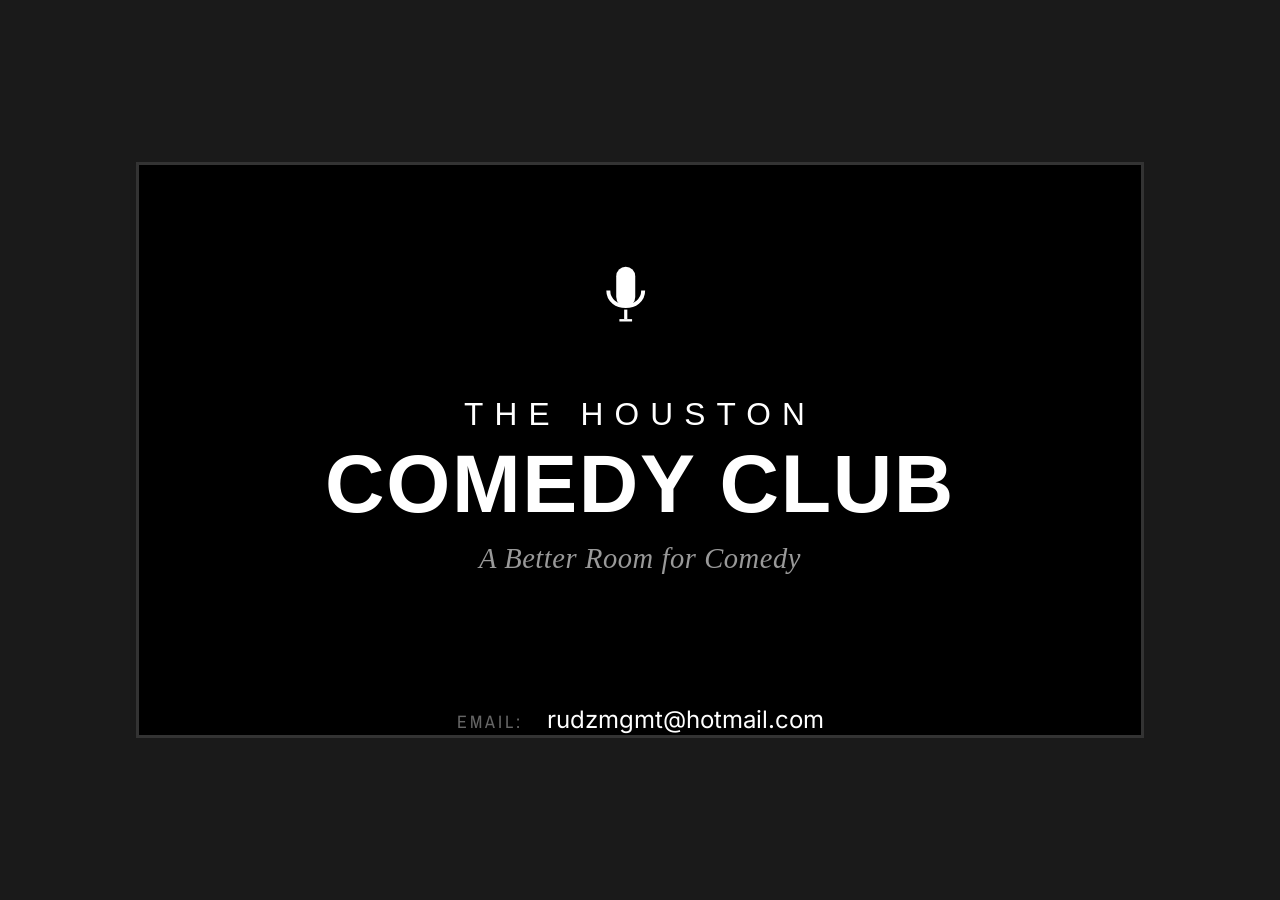
==== business-card/index.html @ 0664d928 "Refine: Transition to a muted, elegant 'Quiet Luxury' gold palette" ====
<!DOCTYPE html>
<html lang="en">
<head>
    <meta charset="UTF-8">
    <meta name="viewport" content="width=device-width, initial-scale=1.0">
    <title>The Houston Comedy Club - Business Card</title>
    <link rel="stylesheet" href="style.css">
    <link rel="stylesheet" href="https://fonts.googleapis.com/css2?family=Archivo+Narrow:wght@700&family=Inter:wght@300;400&family=Playfair+Display:ital@1&display=swap">
</head>
<body>

    <div class="business-card">
        <div class="card-face">
            <!-- Branding -->
            <div class="branding-header">
                <img src="images/logo-stacked.svg" alt="Logo" class="main-logo-centered">
            </div>

            <div class="white-divider"></div>

            <!-- Contact Information -->
            <div class="contact-details-centered">
                <div class="contact-row-centered">
                    <span class="label">Email:</span>
                    <span class="value">rudzmgmt@hotmail.com</span>
                </div>

                <div class="contact-row-centered">
                    <span class="label">Phone:</span>
                    <span class="value">281-797-1396</span>
                </div>

                <div class="contact-row-centered">
                    <span class="label">Address:</span>
                    <span class="value">2010 Waugh Dr, Houston, Texas 77006</span>
                </div>
            </div>
        </div>
    </div>

</body>
</html>
---- business-card/style.css ----
:root {
    --bg-dark: #000000;
    --text-primary: #FFFFFF;
    --text-secondary: #888888;
    --font-heading: 'Archivo Narrow', sans-serif;
    --font-body: 'Inter', sans-serif;
}

body {
    background-color: #1a1a1a;
    display: flex;
    justify-content: center;
    align-items: center;
    min-height: 100vh;
    margin: 0;
}

.business-card {
    width: 3.5in; /* True physical size for preview */
    height: 2in;
    background-color: #000;
    position: relative;
    border: 1px solid #333;
    display: flex;
    flex-direction: column;
    align-items: center;
    justify-content: center;
    padding: 0.2in;
    box-sizing: border-box;
    overflow: hidden;
    zoom: 3; /* Scaled up for screen visibility */
}

.card-face {
    width: 100%;
    height: 100%;
    display: flex;
    flex-direction: column;
    align-items: center;
    justify-content: space-between;
}

/* --- Branding Section --- */
.branding-header {
    width: 100%;
    display: flex;
    justify-content: center;
    margin-top: 0.1in;
}

.main-logo-centered {
    width: 2.2in; /* Fixed width relative to card size */
    height: auto;
}

.white-divider {
    width: 1.5in;
    height: 1px;
    background: #444;
    margin: 0.1in 0;
}

/* --- Contact Section --- */
.contact-details-centered {
    width: 100%;
    display: flex;
    flex-direction: column;
    gap: 4px;
    margin-bottom: 0.1in;
}

.contact-row-centered {
    display: flex;
    flex-direction: row;
    justify-content: center;
    align-items: baseline;
    gap: 8px;
}

.label {
    font-size: 6px;
    font-family: var(--font-heading);
    text-transform: uppercase;
    letter-spacing: 1px;
    color: #666;
}

.value {
    font-size: 8px;
    font-family: var(--font-body);
    font-weight: 400;
    color: #FFF;
}

/* Paper texture */
.business-card::after {
    content: '';
    position: absolute;
    top: 0; left: 0; width: 100%; height: 100%;
    background-image: url('https://www.transparenttextures.com/patterns/black-paper.png');
    opacity: 0.2;
    pointer-events: none;
}

@media print {
    body { background: white; zoom: 1; }
    .business-card {
        box-shadow: none;
        border: none;
        margin: 0;
        zoom: 1;
        -webkit-print-color-adjust: exact;
    }
}
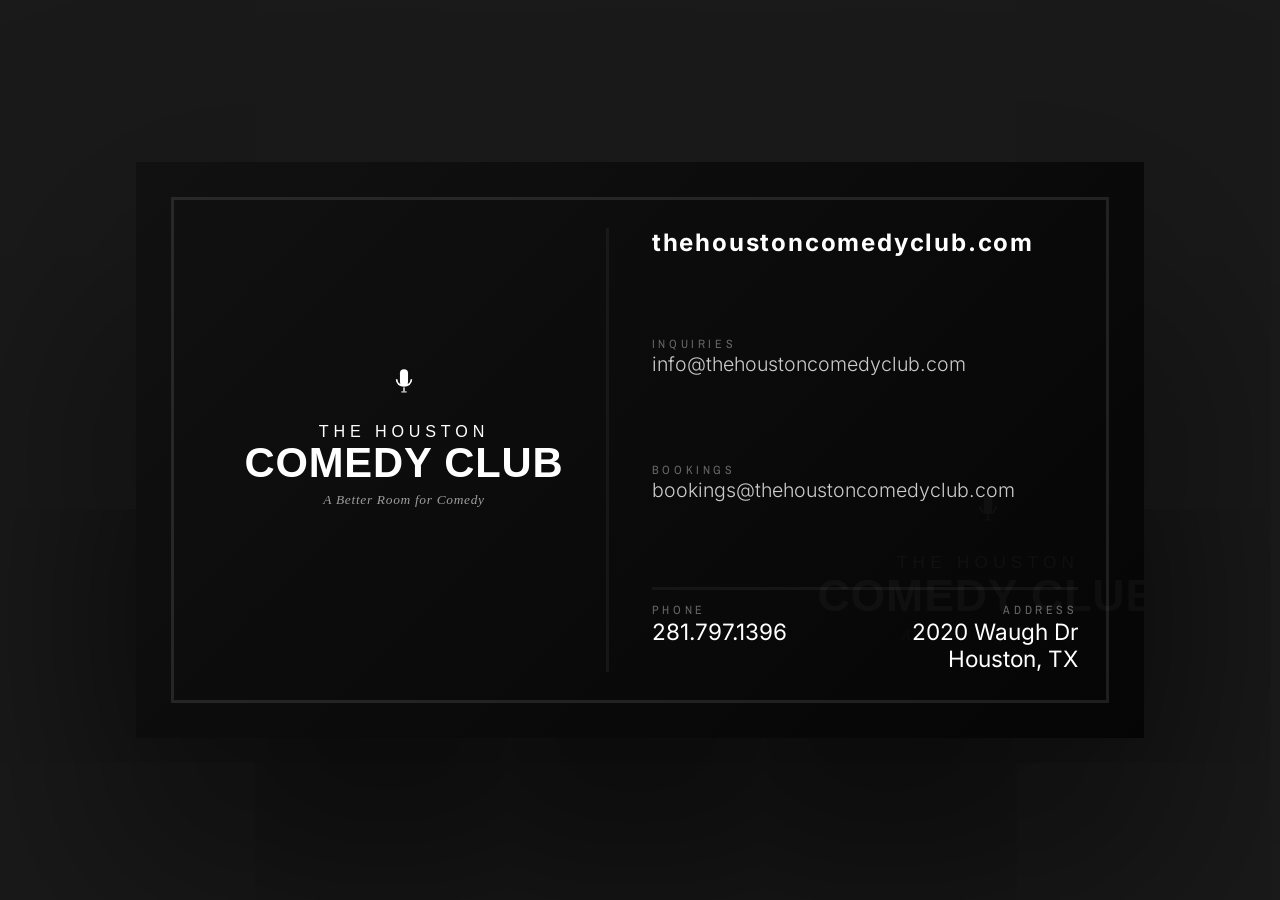
==== commit 2ec2393a: "chore: unify brand with white typography and finalize business card design" ====
--- a/business-card/index.html
+++ b/business-card/index.html
@@ -3,38 +3,48 @@
 <head>
     <meta charset="UTF-8">
     <meta name="viewport" content="width=device-width, initial-scale=1.0">
-    <title>The Houston Comedy Club - Business Card</title>
+    <title>The Houston Comedy Club - Premium Business Card</title>
     <link rel="stylesheet" href="style.css">
-    <link rel="stylesheet" href="https://fonts.googleapis.com/css2?family=Archivo+Narrow:wght@700&family=Inter:wght@300;400&family=Playfair+Display:ital@1&display=swap">
+    <link rel="stylesheet" href="https://fonts.googleapis.com/css2?family=Archivo+Narrow:wght@700&family=Inter:wght@300;400;700&family=Playfair+Display:ital@1&display=swap">
 </head>
 <body>
 
     <div class="business-card">
-        <div class="card-face">
-            <!-- Branding -->
-            <div class="branding-header">
-                <img src="images/logo-stacked.svg" alt="Logo" class="main-logo-centered">
+        <div class="border-box">
+            
+            <!-- Branding Area (Left) -->
+            <div class="logo-area">
+                <img src="images/logo-stacked.svg" alt="Branding" class="logo-main">
             </div>
 
-            <div class="white-divider"></div>
+            <!-- Content Area (Right) -->
+            <div class="data-area">
+                
+                <div class="website-heading">thehoustoncomedyclub.com</div>
 
-            <!-- Contact Information -->
-            <div class="contact-details-centered">
-                <div class="contact-row-centered">
-                    <span class="label">Email:</span>
-                    <span class="value">rudzmgmt@hotmail.com</span>
+                <div class="contact-row">
+                    <span class="tag">Inquiries</span>
+                    <span class="info-text">info@thehoustoncomedyclub.com</span>
                 </div>
 
-                <div class="contact-row-centered">
-                    <span class="label">Phone:</span>
-                    <span class="value">281-797-1396</span>
+                <div class="contact-row">
+                    <span class="tag">Bookings</span>
+                    <span class="info-text">bookings@thehoustoncomedyclub.com</span>
                 </div>
 
-                <div class="contact-row-centered">
-                    <span class="label">Address:</span>
-                    <span class="value">2010 Waugh Dr, Houston, Texas 77006</span>
+                <div class="footer-block">
+                    <div class="detail">
+                        <span class="tag">Phone</span>
+                        <span class="info-text highlight">281.797.1396</span>
+                    </div>
+                    <div class="detail" style="text-align: right;">
+                        <span class="tag">Address</span>
+                        <span class="info-text highlight">2020 Waugh Dr<br>Houston, TX</span>
+                    </div>
                 </div>
+
             </div>
+
         </div>
     </div>
 
--- a/business-card/style.css
+++ b/business-card/style.css
@@ -1,7 +1,9 @@
 :root {
-    --bg-dark: #000000;
-    --text-primary: #FFFFFF;
-    --text-secondary: #888888;
+    --bg-darker: #050505;
+    --bg-dark: #111111;
+    --text-pure: #FFFFFF;
+    --text-muted: #666666;
+    --accent-gray: #333333;
     --font-heading: 'Archivo Narrow', sans-serif;
     --font-body: 'Inter', sans-serif;
 }
@@ -13,102 +15,125 @@
     align-items: center;
     min-height: 100vh;
     margin: 0;
+    font-family: var(--font-body);
 }
 
 .business-card {
-    width: 3.5in; /* True physical size for preview */
+    width: 3.5in;
     height: 2in;
-    background-color: #000;
+    background: linear-gradient(135deg, var(--bg-dark) 0%, var(--bg-darker) 100%);
     position: relative;
-    border: 1px solid #333;
+    box-sizing: border-box;
     display: flex;
-    flex-direction: column;
-    align-items: center;
-    justify-content: center;
-    padding: 0.2in;
-    box-sizing: border-box;
+    padding: 0.12in;
+    zoom: 3;
     overflow: hidden;
-    zoom: 3; /* Scaled up for screen visibility */
+    color: var(--white);
+    box-shadow: 0 40px 100px rgba(0,0,0,0.8);
 }
 
-.card-face {
+/* Ornamental Border Box */
+.border-box {
     width: 100%;
     height: 100%;
+    border: 1px solid rgba(255,255,255,0.1);
+    padding: 0.1in;
+    box-sizing: border-box;
     display: flex;
-    flex-direction: column;
+    flex-direction: row;
     align-items: center;
     justify-content: space-between;
 }
 
-/* --- Branding Section --- */
-.branding-header {
-    width: 100%;
+/* --- Left Column: Logo --- */
+.logo-area {
+    width: 1.4in;
     display: flex;
     justify-content: center;
-    margin-top: 0.1in;
 }
 
-.main-logo-centered {
-    width: 2.2in; /* Fixed width relative to card size */
+.logo-main {
+    width: 100%;
     height: auto;
 }
 
-.white-divider {
-    width: 1.5in;
-    height: 1px;
-    background: #444;
-    margin: 0.1in 0;
+/* --- Right Column: Structured Data --- */
+.data-area {
+    flex: 1;
+    height: 100%;
+    display: flex;
+    flex-direction: column;
+    justify-content: space-between;
+    padding-left: 0.15in;
+    border-left: 1px solid rgba(255,255,255,0.05);
 }
 
-/* --- Contact Section --- */
-.contact-details-centered {
-    width: 100%;
+.website-heading {
+    font-weight: 700;
+    font-size: 8px;
+    letter-spacing: 0.6px;
+    color: #FFF;
+    margin-bottom: 2px;
+}
+
+.contact-row {
     display: flex;
     flex-direction: column;
-    gap: 4px;
-    margin-bottom: 0.1in;
+    margin-bottom: 4px;
 }
 
-.contact-row-centered {
-    display: flex;
-    flex-direction: row;
-    justify-content: center;
-    align-items: baseline;
-    gap: 8px;
+.tag {
+    font-size: 4px;
+    font-family: var(--font-heading);
+    color: var(--text-muted);
+    text-transform: uppercase;
+    letter-spacing: 1.2px;
 }
 
-.label {
-    font-size: 6px;
-    font-family: var(--font-heading);
-    text-transform: uppercase;
-    letter-spacing: 1px;
-    color: #666;
+.info-text {
+    font-size: 6.5px;
+    color: #CCC;
+    font-weight: 300;
 }
 
-.value {
-    font-size: 8px;
-    font-family: var(--font-body);
-    font-weight: 400;
-    color: #FFF;
+.footer-block {
+    display: flex;
+    justify-content: space-between;
+    border-top: 1px solid rgba(255,255,255,0.05);
+    padding-top: 4px;
 }
 
-/* Paper texture */
-.business-card::after {
+.detail {
+    display: flex;
+    flex-direction: column;
+}
+
+.highlight {
+    color: #FFF;
+    font-size: 7.5px;
+    font-weight: 400;
+}
+
+/* Subtle background mic silhouette */
+.business-card::before {
     content: '';
     position: absolute;
-    top: 0; left: 0; width: 100%; height: 100%;
-    background-image: url('https://www.transparenttextures.com/patterns/black-paper.png');
-    opacity: 0.2;
+    right: -20px;
+    bottom: -20px;
+    width: 1.5in;
+    height: 1.5in;
+    background: url('images/logo-stacked.svg') no-repeat center center;
+    background-size: contain;
+    opacity: 0.03;
     pointer-events: none;
 }
 
 @media print {
     body { background: white; zoom: 1; }
-    .business-card {
-        box-shadow: none;
+    .business-card { 
+        zoom: 1; 
+        box-shadow: none; 
         border: none;
-        margin: 0;
-        zoom: 1;
         -webkit-print-color-adjust: exact;
     }
 }
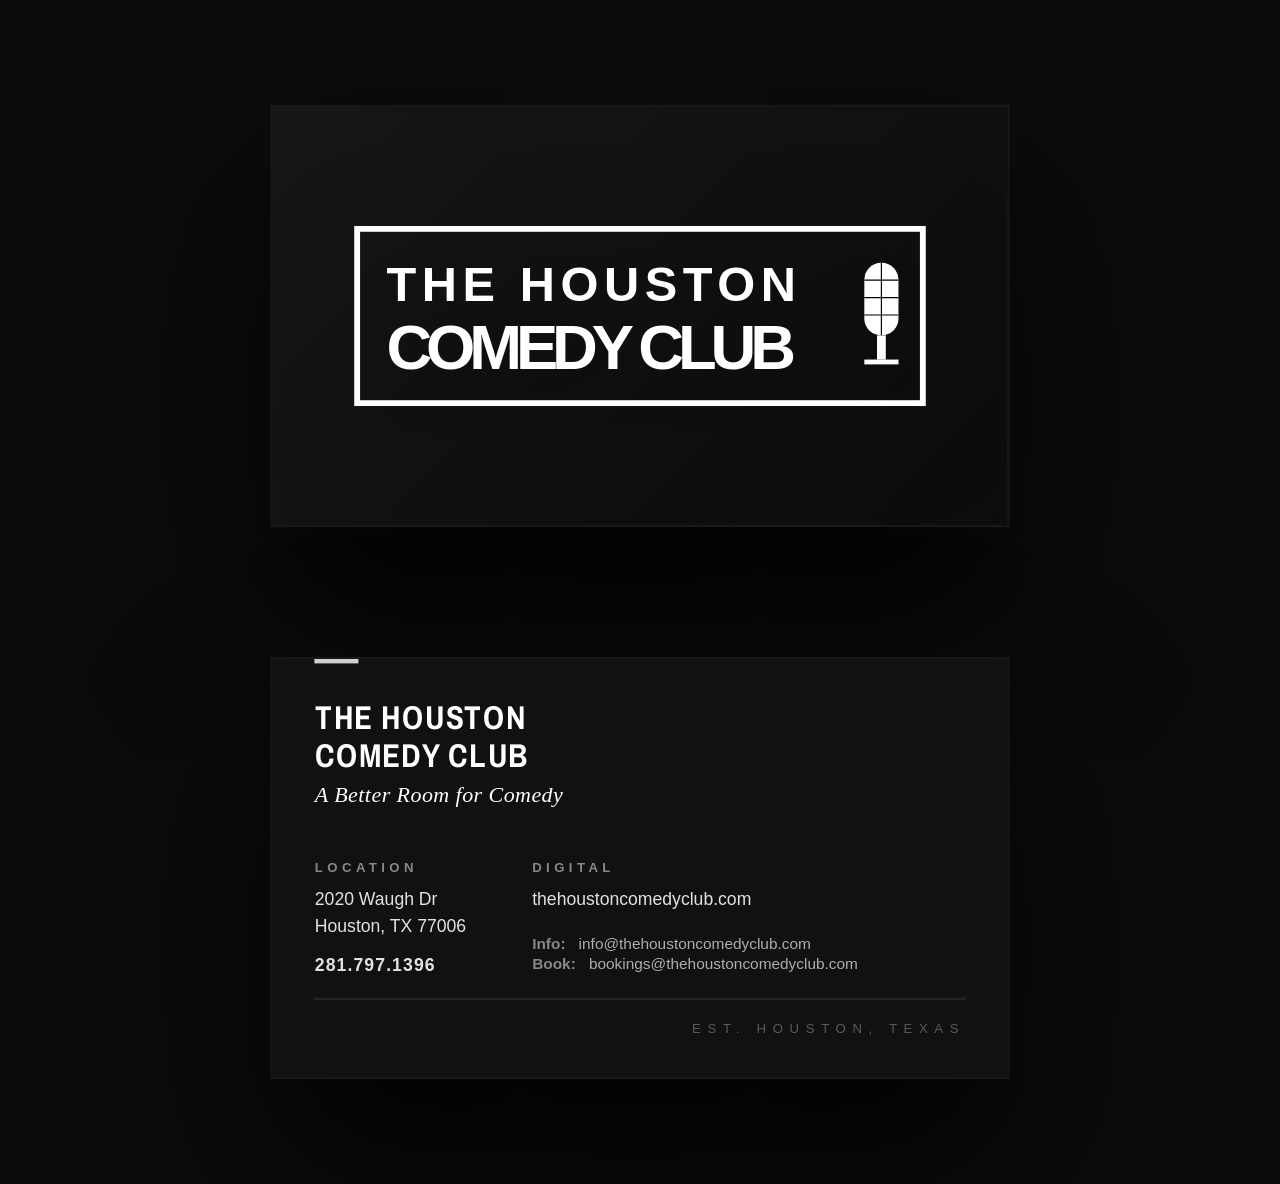
==== commit d2a71f0f: "Update business card typography and vector assets" ====
--- a/business-card/index.html
+++ b/business-card/index.html
@@ -3,48 +3,50 @@
 <head>
     <meta charset="UTF-8">
     <meta name="viewport" content="width=device-width, initial-scale=1.0">
-    <title>The Houston Comedy Club - Premium Business Card</title>
-    <link rel="stylesheet" href="style.css">
-    <link rel="stylesheet" href="https://fonts.googleapis.com/css2?family=Archivo+Narrow:wght@700&family=Inter:wght@300;400;700&family=Playfair+Display:ital@1&display=swap">
+    <title>The Houston Comedy Club | Double-Sided Business Card</title>
+    <link rel="stylesheet" href="card-styles.css">
 </head>
-<body>
+<body class="two-sided-view">
 
-    <div class="business-card">
-        <div class="border-box">
-            
-            <!-- Branding Area (Left) -->
-            <div class="logo-area">
-                <img src="images/logo-stacked.svg" alt="Branding" class="logo-main">
+    <div class="card-wrapper">
+        <!-- SIDE 1: FRONT (MAJOR BRANDING) -->
+        <div class="business-card front-face">
+            <div class="card-interior logo-focus">
+                <img src="images/logo-horizontal-heavy.svg" alt="The Houston Comedy Club Logo" class="logo-centerpiece title-logo">
             </div>
+        </div>
 
-            <!-- Content Area (Right) -->
-            <div class="data-area">
+        <!-- SIDE 2: BACK (INFORMATION) -->
+        <div class="business-card back-face">
+            <div class="card-interior info-layout">
+                <div class="back-accent"></div>
                 
-                <div class="website-heading">thehoustoncomedyclub.com</div>
+                <header class="card-header">
+                    <h1 class="brand-title">THE HOUSTON <br>COMEDY CLUB</h1>
+                    <p class="brand-subtitle">A Better Room for Comedy</p>
+                </header>
 
-                <div class="contact-row">
-                    <span class="tag">Inquiries</span>
-                    <span class="info-text">info@thehoustoncomedyclub.com</span>
-                </div>
+                <div class="info-columns">
+                    <div class="info-col location">
+                        <h2 class="section-label">Location</h2>
+                        <address class="card-value">2020 Waugh Dr<br>Houston, TX 77006</address>
+                        <p class="card-value phone">281.797.1396</p>
+                    </div>
 
-                <div class="contact-row">
-                    <span class="tag">Bookings</span>
-                    <span class="info-text">bookings@thehoustoncomedyclub.com</span>
-                </div>
-
-                <div class="footer-block">
-                    <div class="detail">
-                        <span class="tag">Phone</span>
-                        <span class="info-text highlight">281.797.1396</span>
-                    </div>
-                    <div class="detail" style="text-align: right;">
-                        <span class="tag">Address</span>
-                        <span class="info-text highlight">2020 Waugh Dr<br>Houston, TX</span>
+                    <div class="info-col connectivity">
+                        <h2 class="section-label">Digital</h2>
+                        <p class="card-value web">thehoustoncomedyclub.com</p>
+                        <div class="email-stack">
+                            <p class="email-entry"><span class="small-label">Info:</span> info@thehoustoncomedyclub.com</p>
+                            <p class="email-entry"><span class="small-label">Book:</span> bookings@thehoustoncomedyclub.com</p>
+                        </div>
                     </div>
                 </div>
 
+                <footer class="card-footer-branding">
+                    <span class="location-stamp">Est. Houston, Texas</span>
+                </footer>
             </div>
-
         </div>
     </div>
 
--- a/business-card/card-styles.css
+++ b/business-card/card-styles.css
@@ -0,0 +1,187 @@
+@import url('https://fonts.googleapis.com/css2?family=Archivo+Narrow:wght@900&amp;family=Bodoni+Moda:ital,wght@1,900&amp;family=Outfit:wght@100..900&amp;display=swap');
+
+:root {
+    --bg-main: #0c0c0c;
+    --bg-card: #111111;
+    --text-primary: #FFFFFF;
+    --text-muted: #888888;
+    --border-soft: rgba(255, 255, 255, 0.08);
+    --accent: #FFFFFF;
+    --font-branding: 'Archivo Narrow', sans-serif;
+    --font-heading: 'Bodoni Moda', serif;
+    --font-body: 'Outfit', sans-serif;
+}
+
+body {
+    background-color: var(--bg-main);
+    display: flex;
+    justify-content: center;
+    align-items: center;
+    min-height: 100vh;
+    margin: 0;
+    padding: 80px 0;
+    font-family: var(--font-body);
+    color: var(--text-primary);
+}
+
+.card-wrapper {
+    display: flex;
+    flex-direction: column;
+    gap: 120px;
+    padding: 20px;
+}
+
+/* --- BASE CARD --- */
+.business-card {
+    width: 3.5in;
+    height: 2in;
+    background: var(--bg-card);
+    position: relative;
+    box-sizing: border-box;
+    box-shadow: 0 40px 80px rgba(0,0,0,0.9);
+    transform: scale(2.2);
+    transform-origin: center center;
+    margin: 1.25in 0;
+    cursor: default;
+    border: 1px solid rgba(255,255,255,0.03);
+    overflow: hidden;
+}
+
+.card-interior {
+    width: 100%;
+    height: 100%;
+    padding: 0.2in;
+    box-sizing: border-box;
+    position: relative;
+    display: flex;
+    flex-direction: column;
+}
+
+/* --- FRONT FACE --- */
+.logo-focus {
+    justify-content: center;
+    align-items: center;
+    background: linear-gradient(135deg, #161616 0%, #0c0c0c 100%);
+}
+
+.title-logo {
+    width: 90%;
+    height: auto;
+    filter: drop-shadow(0 10px 20px rgba(0,0,0,0.5));
+}
+
+/* --- REGENERATED BACK FACE --- */
+.back-accent {
+    position: absolute;
+    top: 0;
+    left: 0.2in;
+    width: 20px;
+    height: 2px;
+    background: var(--accent);
+    opacity: 0.8;
+}
+
+.card-header {
+    margin-bottom: 25px;
+}
+
+.brand-title {
+    font-family: var(--font-branding);
+    font-weight: 900;
+    font-size: 15px;
+    line-height: 1.1;
+    letter-spacing: 0.5px;
+    margin: 0;
+    text-transform: uppercase;
+    color: var(--text-primary);
+}
+
+.brand-subtitle {
+    font-family: var(--font-heading);
+    font-style: italic;
+    font-size: 10px;
+    margin: 4px 0 0 0;
+    color: var(--text-primary);
+    letter-spacing: 0.2px;
+}
+
+.info-columns {
+    display: flex;
+    gap: 30px;
+}
+
+.info-col {
+    display: flex;
+    flex-direction: column;
+    gap: 6px;
+}
+
+.section-label {
+    font-size: 6px;
+    font-weight: 800;
+    text-transform: uppercase;
+    letter-spacing: 2px;
+    color: var(--text-muted);
+    margin: 0;
+}
+
+.card-value {
+    font-size: 8px;
+    font-weight: 400;
+    line-height: 1.5;
+    margin: 0;
+    color: #e2e2e2;
+    font-style: normal;
+}
+
+.card-value.phone {
+    font-weight: 700;
+    letter-spacing: 0.5px;
+}
+
+.email-stack {
+    margin-top: 4px;
+    display: flex;
+    flex-direction: column;
+    gap: 2px;
+}
+
+.email-entry {
+    font-size: 7px;
+    margin: 0;
+    color: #aeaeae;
+}
+
+.small-label {
+    font-weight: 700;
+    color: var(--text-muted);
+    margin-right: 4px;
+}
+
+.card-footer-branding {
+    margin-top: auto;
+    border-top: 0.5px solid var(--border-soft);
+    padding-top: 10px;
+    display: flex;
+    justify-content: flex-end;
+}
+
+.location-stamp {
+    font-size: 6px;
+    text-transform: uppercase;
+    letter-spacing: 3px;
+    color: var(--text-muted);
+    opacity: 0.6;
+}
+
+/* Print Styles */
+@media print {
+    body { background: white; padding: 0; }
+    .card-wrapper { gap: 40px; }
+    .business-card { 
+        transform: none; 
+        margin: 20px; 
+        box-shadow: none; 
+        border: 1px solid #ddd;
+    }
+}
